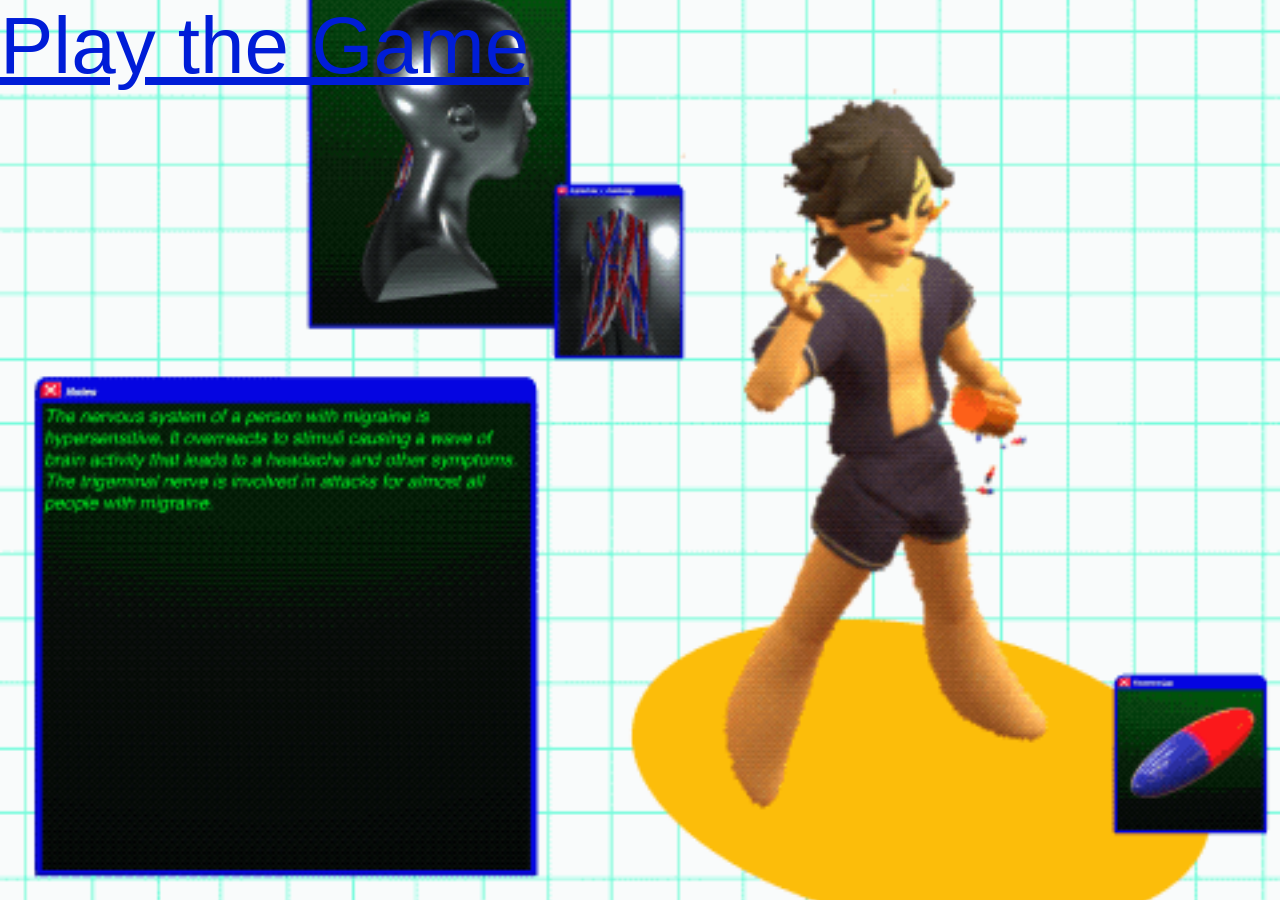
==== index.html @ 1ae10a28 "Add files via upload" ====
<html>
    <head>
<link rel="stylesheet" href="styleindex.css"/>
    <style>
h1 {
  text-align: center;
}
p {
    text-align:center;
}
    </style>
    </head>
    <body>
<a href="Game.html">Play the Game</a>


    </body>
</html>
---- styleindex.css ----
html {  
    color:#001dd7; 
    font-family: 'franklin gothic medium', 'arial', sans-serif;
     font-size: 80px;
    /* put all properties in html that you want all tags to have*/
    
}
body {
    /* Sets your specific GIF as the background */
    background-image: url('IMG_0565.gif');

    /* Scales the GIF to perfectly fill the entire screen */
    background-size: cover;

    /* Centers the animation on the page */
    background-position: center center;

    /* Stops the GIF from repeating if the page stretches */
    background-repeat: no-repeat;

    /* Ensures the background spans the full height of the browser window */
    min-height: 100vh;
    margin: 0;

    /* Optional: A dark fallback background color while your GIF loads */
    background-color: #121212; 
}
p{
        font-family: 'franklin gothic medium', 'arial', sans-serif;
     font-size: 15px;
}
a:link {
    color:#001dd7;
}
a:visited {
    color:#001dd7;
}
a:active {
       color:#001dd7;
}
a:hover {
      color:#00d7b0;
}
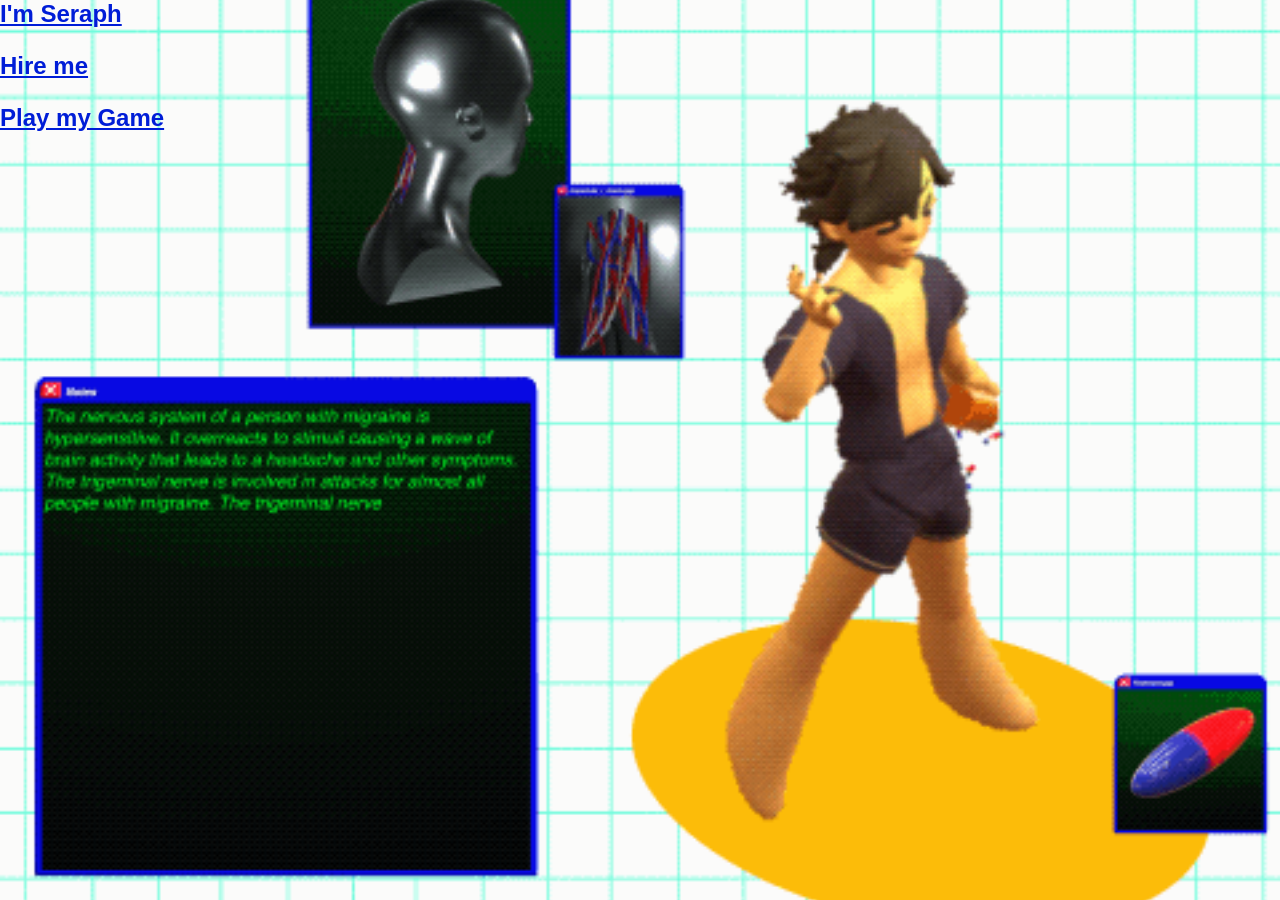
==== commit 29db48e1: "Update headings and links in index.html" ====
--- a/index.html
+++ b/index.html
@@ -2,8 +2,9 @@
     <head>
 <link rel="stylesheet" href="styleindex.css"/>
     <style>
-h1 {
-  text-align: center;
+h1, h2, h3 {
+  text-align: left;
+  font-size: 24px;
 }
 p {
     text-align:center;
@@ -11,8 +12,10 @@
     </style>
     </head>
     <body>
-<a href="Game.html">Play the Game</a>
+<h1><a href="ArtistStatement.html">I'm Seraph</a></h1>
+<h3><a href="https://vgen.co/running_rams/portfolio">Hire me</a></h3>
+<h3><a href="Game.html">Play my Game</a></h3>
 
 
     </body>
-</html>+</html>
